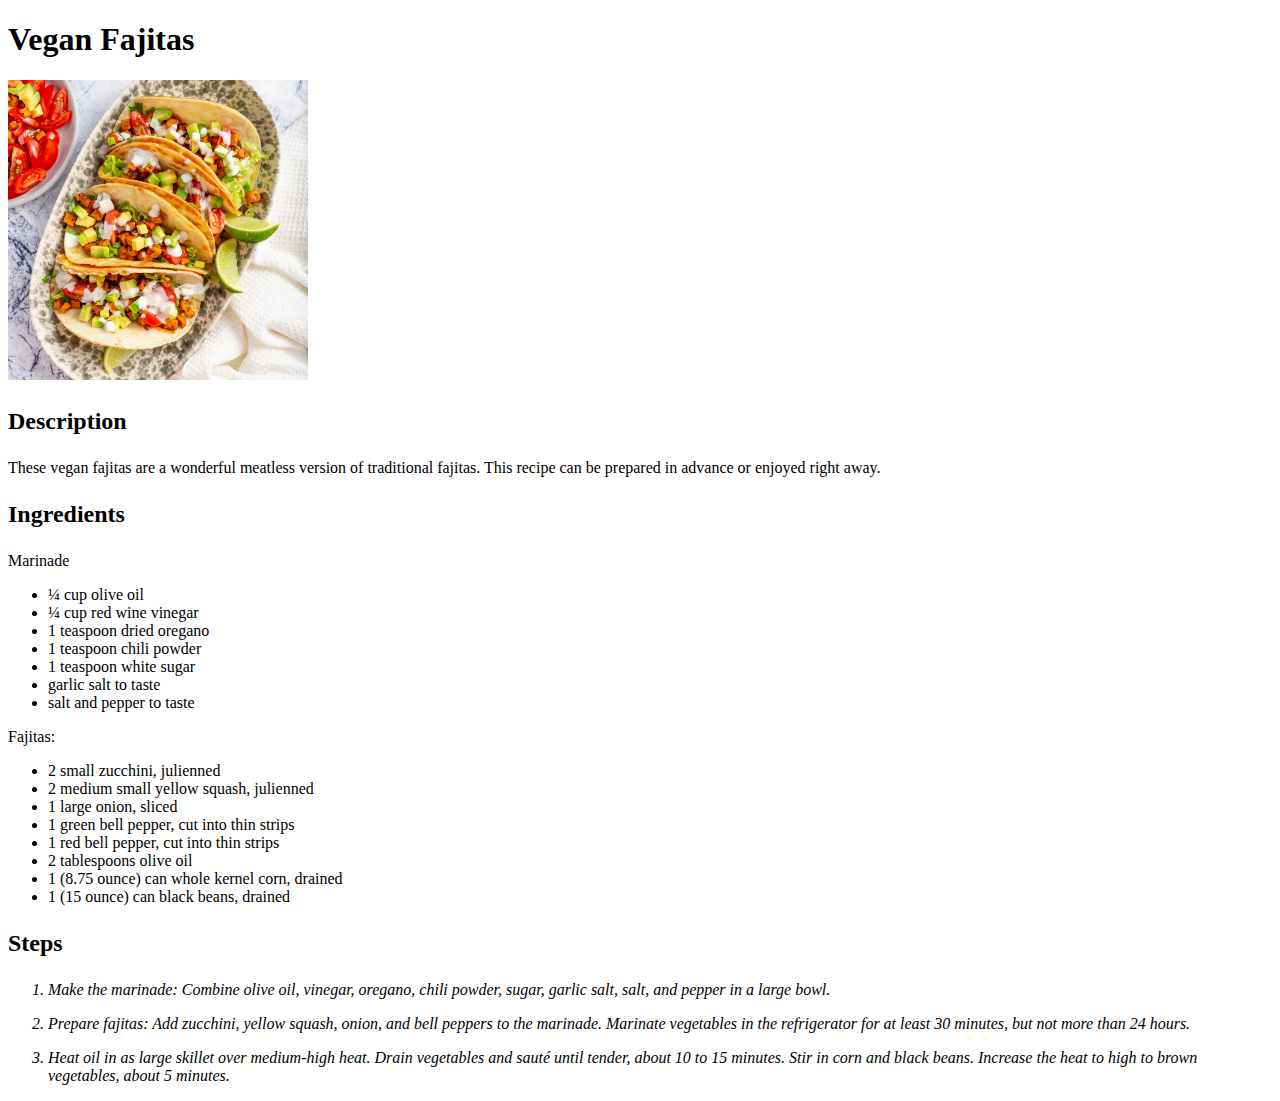
==== recipes/fajita.html @ f37658c6 "Added index.html recipe pages and linked images." ====
<!DOCTYPE html>

<html lang="en">
  
  <head>
    <meta charset="UTF-8">
    <title>Vegan Fajitas</title>
  </head>


  <body>
    <h1>Vegan Fajitas</h1>

    <img src="../img/fajita.jpg" alt="" width=300>
    <!-- Subtitle tag under image? -->
    
    <h2><p><strong>Description</strong></p></h2>
    <p>These vegan fajitas are a wonderful meatless version of traditional fajitas. This recipe can be prepared in advance or enjoyed right away.</p>

    <h2><p><strong>Ingredients</strong></p></h2>

    Marinade
    <ul>
    <li>¼ cup olive oil</li>
    <li>¼ cup red wine vinegar</li>
    <li>1 teaspoon dried oregano</li>
    <li>1 teaspoon chili powder</li>
    <li>1 teaspoon white sugar</li>
    <li>garlic salt to taste</li>
    <li>salt and pepper to taste</li>
    </ul>

    Fajitas:
    <ul>
    <li>2 small zucchini, julienned</li>
    <li>2 medium small yellow squash, julienned</li>
    <li>1 large onion, sliced</li>
    <li>1 green bell pepper, cut into thin strips</li>
    <li>1 red bell pepper, cut into thin strips</li>
    <li>2 tablespoons olive oil</li>
    <li>1 (8.75 ounce) can whole kernel corn, drained</li>
    <li>1 (15 ounce) can black beans, drained</li>
    </ul>
    

    <h2><p><strong>Steps</strong></p></h2>

    <ol><em>
    <li><p>Make the marinade: Combine olive oil, vinegar, oregano, chili powder, sugar, garlic salt, salt, and pepper in a large bowl.</p></li>
    <li><p>Prepare fajitas: Add zucchini, yellow squash, onion, and bell peppers to the marinade. Marinate vegetables in the refrigerator for at least 30 minutes, but not more than 24 hours.</p></li>
    <li><p>Heat oil in as large skillet over medium-high heat. Drain vegetables and sauté until tender, about 10 to 15 minutes. Stir in corn and black beans. Increase the heat to high to brown vegetables, about 5 minutes.</p></li>
    </ol></em>

  </body>

</html>
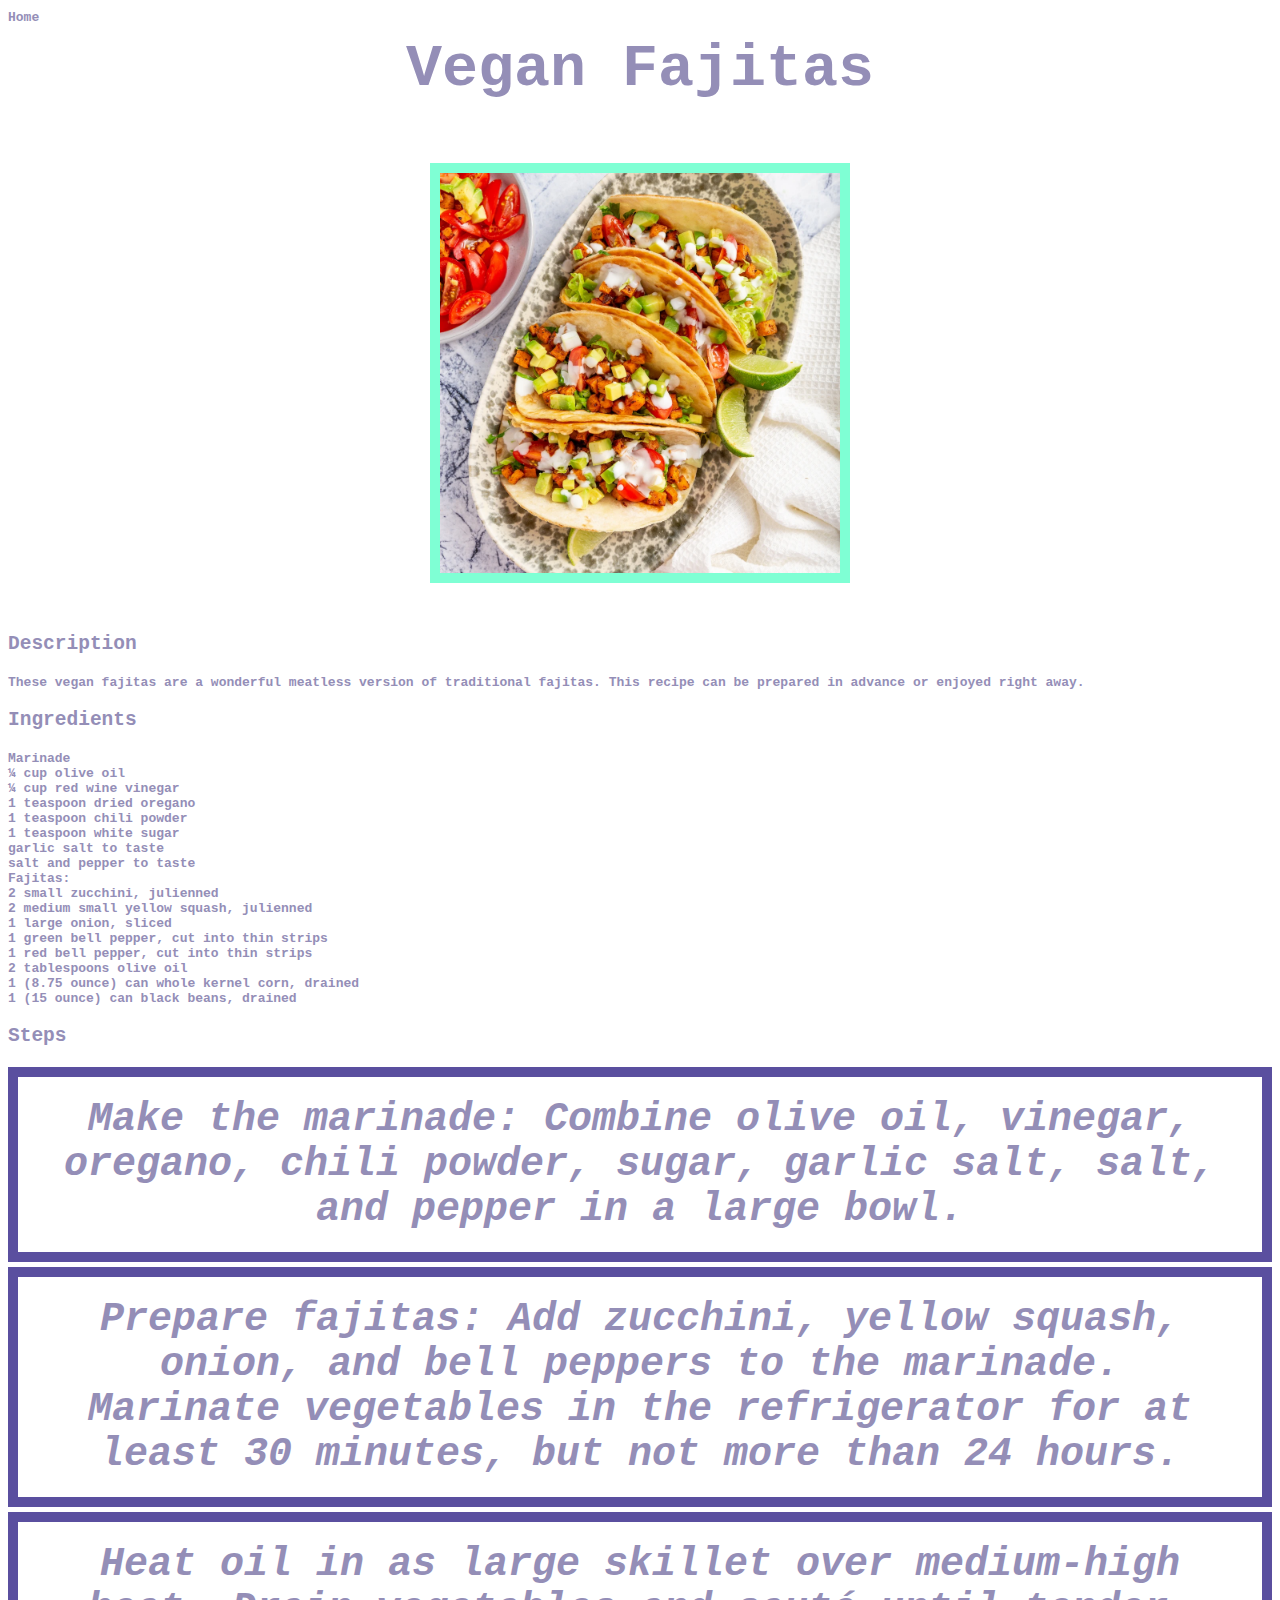
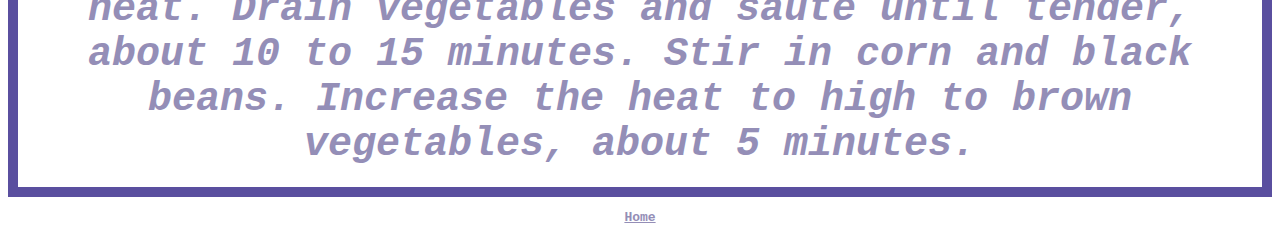
==== commit d3d4cc38: "Linked CSS in recipe pages." ====
--- a/recipes/fajita.html
+++ b/recipes/fajita.html
@@ -5,13 +5,16 @@
   <head>
     <meta charset="UTF-8">
     <title>Vegan Fajitas</title>
+    <link rel="stylesheet" href="../styles.css">
+
   </head>
 
 
   <body>
+    <div class="nav"><a href="../index.html">Home</a></div>
     <h1>Vegan Fajitas</h1>
 
-    <img src="../img/fajita.jpg" alt="" width=300>
+    <img src="../img/fajita.jpg" class="banner" alt="" width=300>
     <!-- Subtitle tag under image? -->
     
     <h2><p><strong>Description</strong></p></h2>
@@ -50,7 +53,9 @@
     <li><p>Prepare fajitas: Add zucchini, yellow squash, onion, and bell peppers to the marinade. Marinate vegetables in the refrigerator for at least 30 minutes, but not more than 24 hours.</p></li>
     <li><p>Heat oil in as large skillet over medium-high heat. Drain vegetables and sauté until tender, about 10 to 15 minutes. Stir in corn and black beans. Increase the heat to high to brown vegetables, about 5 minutes.</p></li>
     </ol></em>
+    <div class="nav bottom"><a href="../index.html">Home</a></div>
 
+ 
   </body>
 
 </html>--- a/styles.css
+++ b/styles.css
@@ -0,0 +1,83 @@
+body {
+    background: rgb(255, 255, 255);
+    font-family: monospace;
+    font-weight: bold;
+    color: rgb(148, 142, 183);
+}
+
+a {
+    text-decoration: none;
+    color: rgb(148, 142, 183);
+}
+
+p {
+    list-style: none;
+}
+
+.bottom {
+    text-align: center;
+    text-decoration: underline;
+}
+
+.nav {
+    margin: 10px 0px 0px;
+}
+
+.banner {
+    display: block;
+    width: 400px;
+    margin: 50px auto;
+    border-width: 10px;
+    border-color: aquamarine;
+    border-style: solid;
+}
+
+.container {
+    background-color: white;
+    width: 500px;
+    height: auto;
+    margin: 50px auto;
+    padding: 20px 10px 10px;
+}
+
+h1 {
+    background-color: rgb(255, 255, 255);
+    text-align: center;
+    margin: 0px auto;
+    padding: 10px;
+    font-size: 60px;
+}
+
+.content {
+    height: auto;
+    margin: 50px auto 0px;
+    padding: 5px;
+}
+
+.recipes {
+    height: auto;
+    padding: 0px;
+}
+
+ul {
+    padding-left: 0;
+    margin: 0;
+    list-style: none;
+    list-style-type: none;
+}
+
+ol {
+    padding-left: 0;
+}
+
+li p {
+    border-style: solid;
+    border-width: 10px;
+    border-color: rgb(90, 79, 159);
+    height: auto;
+    margin: 0px 0px 5px;
+    padding: 20px 35px;
+    text-align: center;
+    font-size: 40px;
+}
+
